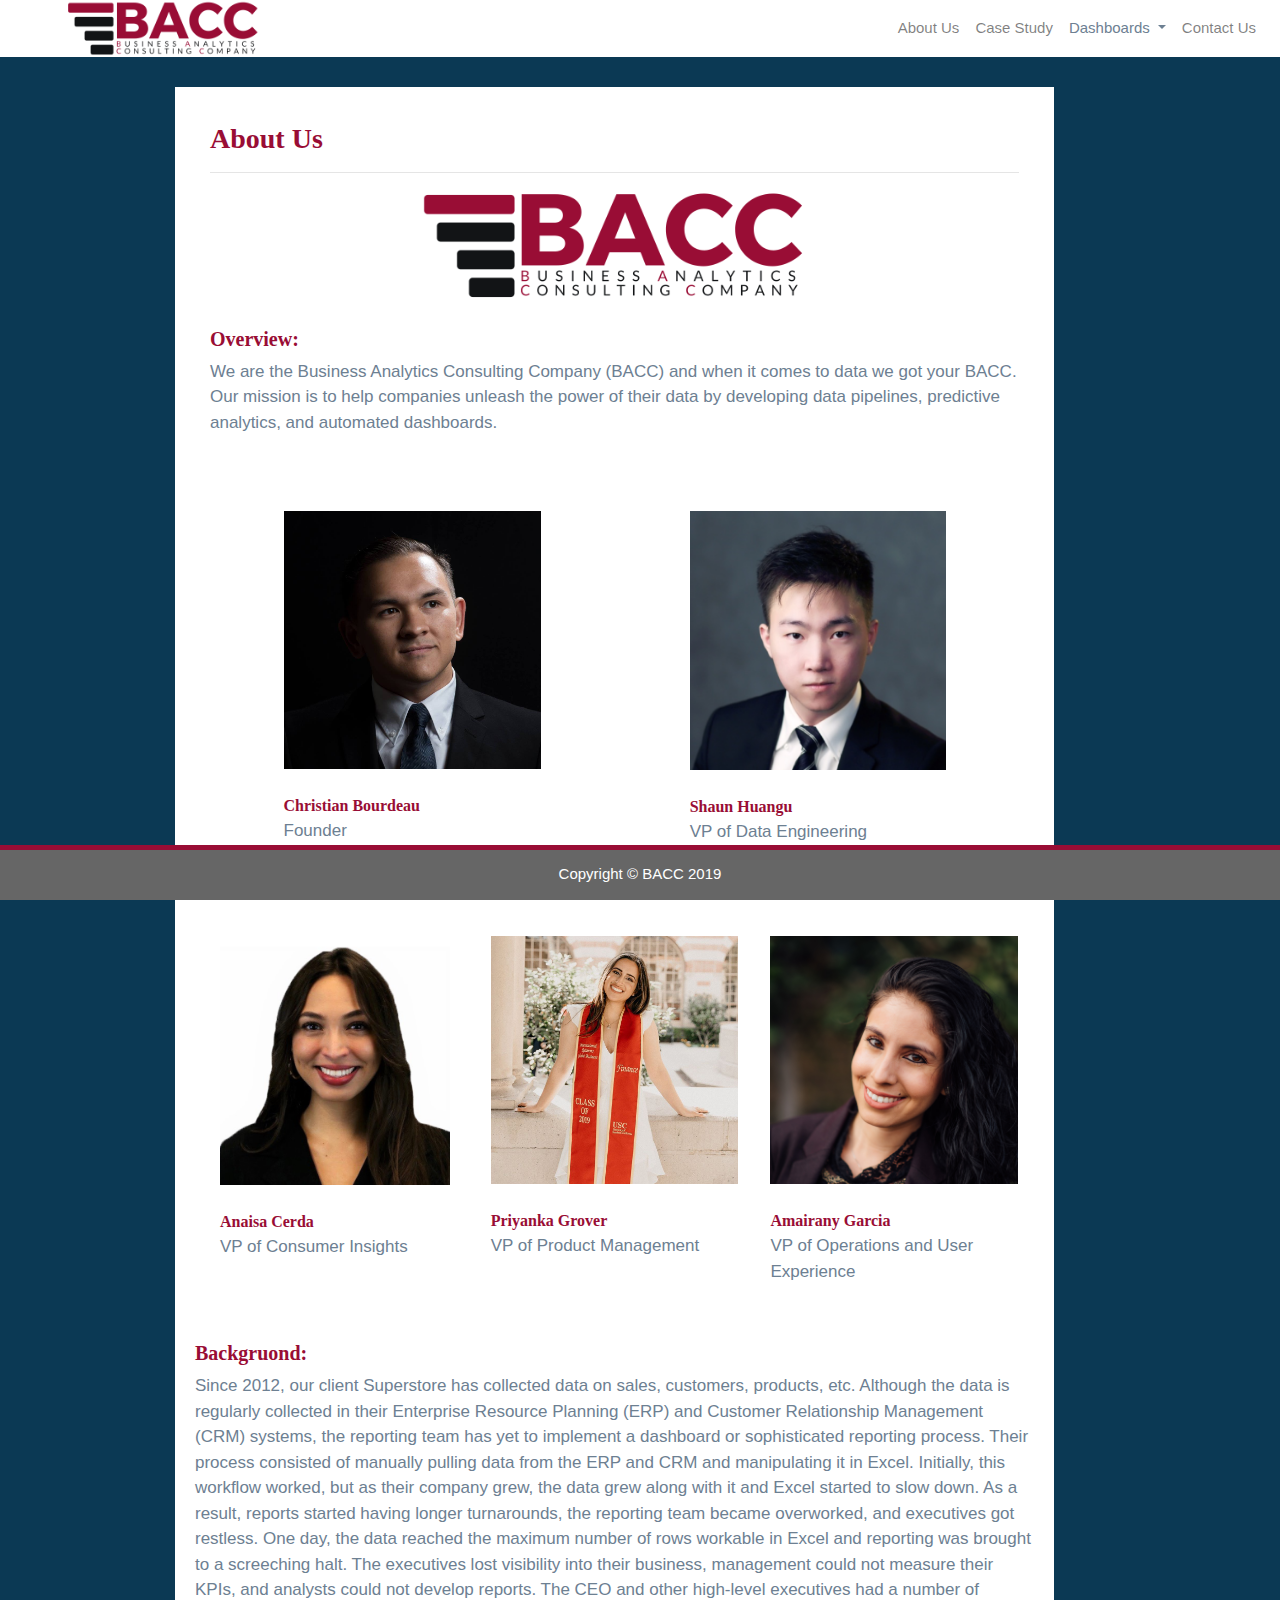
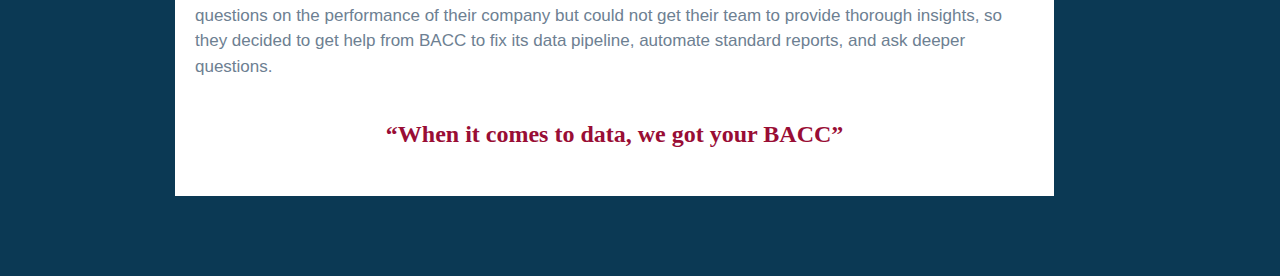
==== index.html @ 6292c42b "Adding files" ====
<!DOCTYPE html>
<html>

<head>
  <meta charset="utf-8" />
  <meta http-equiv="X-UA-Compatible" content="IE=edge">
  <title>BACC-Superstore</title>
  <meta name="viewport" content="width=device-width, initial-scale=1">

  <!-- Bootstrap CSS -->
  <link rel="stylesheet" href="https://maxcdn.bootstrapcdn.com/bootstrap/4.0.0/css/bootstrap.min.css" integrity="sha384-Gn5384xqQ1aoWXA+058RXPxPg6fy4IWvTNh0E263XmFcJlSAwiGgFAW/dAiS6JXm"
    crossorigin="anonymous">

  <!--CSS Link-->
  <link rel="stylesheet" type="text/css" href="style.css">
</head>

<body>
  <!-- Navigation Section -->
  <div class="navigation">
    <nav class="navbar navbar-expand-lg navbar-light">
      <a class="navbar-brand" style="z-index:3;width:235px;" href="index.html">
          <img src="Images/BACC Logo.png"></a> 
      <button class="navbar-toggler  border border-white" type="button" data-toggle="collapse" data-target="#navbarNavDropdown"
        aria-controls="navbarNavDropdown" aria-expanded="false" aria-label="Toggle navigation">
        <span class="navbar-toggler-icon"></span>
      </button>
      <div class="collapse navbar-collapse" id="navbarNavDropdown">
          <ul class="navbar-nav ml-auto">
            <li class="nav-item">
              <a class="nav-link" href="about.html">About Us</a>
            </li>
            <li class="nav-item">
              <a class="nav-link" href="case_study.html">Case Study</a>
            </li>
            <li class="nav-item dropdown">
                <a class="nav-link dropdown-toggle" href="#" id="navbarDropdownMenuLink" data-toggle="dropdown"
                  aria-haspopup="true" aria-expanded="false" style="color: #6D8092">
                  Dashboards
                </a>
                <div class="dropdown-menu" aria-labelledby="navbarDropdownMenuLink">
                  <a class="dropdown-item" href="executive_overview.html">Executive Overview</a>
                  <a class="dropdown-item" href="product.html">Product Performance</a>
                  <a class="dropdown-item" href="customer.html">Customer Performance</a>
                  <a class="dropdown-item" href="shipping.html">Shipping Trends</a>
                  <a class="dropdown-item" href="forecast.html">Sales Forecast</a>
                </div>
            </li>
            <li class="nav-item">
              <a class="nav-link" href="contact.html">Contact Us</a>
            </li>
          </ul>
        </div>
      </nav>
    </div>

  <!-- Content Section -->
  <div class="container">
    <div class="row" style="padding-left: 50px;">
      <div class="col-11">
        <!-- Box content  -->
        <div class="box">
          <div class="col-12">
            <h3 class="title">About Us</h3>
              <hr>
                <img src="Images/BACC Logo.png" class="center vizualization"  alt="BACC Logo">
                <h5 class="title">Overview:</h5>
                <p> We are the Business Analytics Consulting Company (BACC) and when it comes to data we got your BACC. 
                    Our mission is to help companies unleash the power of their data by developing data pipelines, predictive 
                    analytics, and automated dashboards.</p>
                  <div class="row">
                    <div class="column2" style="padding: 60px; width:45% ; height: 60%">
                      <img src="Images/Christian.jpg" alt="Christian Bourdeau"style="height=30%">
                        <div class="title">Christian Bourdeau</div>
                        <p>Founder</p>
                    </div> 
                    <div class="column2" style="padding: 60px; width:44.9%; height: 25%">
                      <img src="Images/Shaun2.JPG" alt="Shaun Huangu">
                      <div class="title">Shaun Huangu</div>
                      <p>VP of Data Engineering</p>
                    </div>
                  </div> 
                  <div class="row">
                    <div class="column" style="padding: 25px; height: 30%">
                      <img class="panel " src="Images/Anaisa2.PNG" alt="Anaisa Cerda">
                      <div class="title">Anaisa Cerda</div>
                      <p>VP of Consumer Insights</p>
                    </div>
                    <div class="column" style="padding: 16px; height: 30%">  
                      <img class="panel" src="Images/Pryanka.jpg" alt="Priyanka Grover">
                      <div class="title">Priyanka Grover</div>
                      <p>VP of Product Management</p>
                    </div>
                    <div class="column" style="padding: 16px; height: 30%">
                      <img class="panel" src="Images/Amairany.jpg" alt="Amairany Garcia">
                      <div class="title">Amairany Garcia</div>
                      <p>VP of Operations and User Experience</p>
                    </div>
                  </div>       
                                                                    
              <div class="row">      
              <h5 class="title">Backgruond:</h5>
              <p>Since 2012, our client Superstore has collected data on sales, customers, products, etc. Although the data 
                  is regularly collected in their Enterprise Resource Planning (ERP) and Customer Relationship Management (CRM) 
                  systems, the reporting team has yet to implement a dashboard or sophisticated reporting process. Their process 
                  consisted of manually pulling data from the ERP and CRM and manipulating it in Excel. Initially, this workflow 
                  worked, but as their company grew, the data grew along with it and Excel started to slow down. As a result, 
                  reports started having longer turnarounds, the reporting team became overworked, and executives got restless. 
                  One day, the data reached the maximum number of rows workable in Excel and reporting was brought to a screeching 
                  halt. The executives lost visibility into their business, management could not measure their KPIs, and analysts 
                  could not develop reports. The CEO and other high-level executives had a number of questions on the performance of 
                  their company but could not get their team to provide thorough insights, so they decided to get help from BACC to 
                  fix its data pipeline, automate standard reports, and ask deeper questions.</p>
              </div>
            <h4 class="title" style="text-align: center">“When it comes to data, we got your BACC”</h4> 
            <br>
          </div>
        </div>
      </div>
    </div>
  </div> 
  
 

  <!-- Footer Section -->
  <footer>
    <div class="footer">Copyright &copy; BACC 2019</div>
  </footer>

  <!-- Bootstrap JS -->
  <script src="https://code.jquery.com/jquery-3.2.1.slim.min.js" integrity="sha384-KJ3o2DKtIkvYIK3UENzmM7KCkRr/rE9/Qpg6aAZGJwFDMVNA/GpGFF93hXpG5KkN"
    crossorigin="anonymous"></script>
  <script src="https://cdnjs.cloudflare.com/ajax/libs/popper.js/1.12.9/umd/popper.min.js" integrity="sha384-ApNbgh9B+Y1QKtv3Rn7W3mgPxhU9K/ScQsAP7hUibX39j7fakFPskvXusvfa0b4Q"
    crossorigin="anonymous"></script>
  <script src="https://maxcdn.bootstrapcdn.com/bootstrap/4.0.0/js/bootstrap.min.js" integrity="sha384-JZR6Spejh4U02d8jOt6vLEHfe/JQGiRRSQQxSfFWpi1MquVdAyjUar5+76PVCmYl"
    crossorigin="anonymous"></script>

</body>

</html>
---- style.css ----
/* Body */
body {
    background-color:#0B3954!important; 
}

/* Navbar */
.navbar{
    max-height: 57px; 
}
.navigation .navbar-brand{
    /* color: white;  */
    margin-left: 30px; 
    padding: inherit; 
    font-weight: bold; 
    /* background-color: #087E8B; */
    font-family: Georgia, 'Times New Roman', Times, serif;
}
.navbar{
    background-color: white; 
    font-size: 30px; 
}
.active, .dropdown-menu .dropdown-item:active a:hover{
    background-color:#E7E7E7!important; 
}
.dropdown-item{
    color: #6D8092 !important; 
}
.dropdown .dropdown-menu .dropdown-item:active, .dropdown .dropdown-menu .dropdown-item:hover{
    background-color:#E7E7E7 !important; 
}
a{
    color: #6D8092;
    font-size: 15px; 
}
.nav-link:hover{
    background-color:#E7E7E7 !important;
   }

.navbar-brand:hover{
color: rgb(175, 175, 175) !important;
}

/* Images */
img{
    width:100% !important;
    height:100% !important;
}
.active, .panel:hover{
    border-color:#990D35;
    border-style: solid; 
    
}
.vizualization{
    width:50% !important;
    height:50% !important;
}

.center {
    display: block;
    margin-left: auto;
    margin-right: auto;
    width: 50%;
}
  
/* Three image containers (use 25% for four, and 50% for two, etc) */
.column {
    float: left;
    width: 33.33%;
    padding: 5px;
}
/* Two image containers (use 25% for four, and 50% for two, etc) */
.column2 {
    float: right;
    width: 50%;
    padding: 5px;
    margin-left: 3.4%;
}  
/* Clear floats after image containers */
.row::after {
    content: "";
    clear: both;
    display: table;
}

/* Title Class  */
.title{
    color: #990D35;  
    font-family: Georgia, 'Times New Roman', Times, serif;
    font-weight: bolder; 
    padding-top: 25px; 
}

/* Paragraph Element */
p{
 color: #6D8092;
 font-family: Arial, Helvetica, sans-serif;
 font-size: 17px; 
}

/* Lists Element */
li{
    color: #6D8092;
    font-family: Arial, Helvetica, sans-serif;
    font-size: 17px; 
   }
/* Box Class */
.box {
    margin-top: 30px; 
    margin-bottom: 80px; 
    margin-right: 50px;
    margin-left: 40px;
    padding: 10px 20px 15px; 
    color:black;
    background-color: white; 
    align-items: center;

  }

/* Table */
  .table{
    font-size: 15px; 
    border-top-color: white !important; 
}

/* Contact Us */
/* Style inputs with type="text", select elements and textareas */
input[type=text], select, textarea {
    width: 100%; /* Full width */
    padding: 12px; /* Some padding */ 
    border: 1px solid #ccc; /* Gray border */
    border-radius: 4px; /* Rounded borders */
    box-sizing: border-box; /* Make sure that padding and width stays in place */
    margin-top: 6px; /* Add a top margin */
    margin-bottom: 16px; /* Bottom margin */
    resize: vertical /* Allow the user to vertically resize the textarea (not horizontally) */
  }
  
  /* Style the submit button with a specific background color etc */
  input[type=submit] {
    background-color: #990D35;
    color: white;
    padding: 12px 20px;
    border: none;
    border-radius: 4px;
    cursor: pointer;
  }
  
  /* When moving the mouse over the submit button, add a darker green color */
  input[type=submit]:hover {
    background-color: #4CAF50;
  }
  
  /* Add a background color and some padding around the form */
  /* .container {
    border-radius: 5px;
    background-color: #f2f2f2;
    padding: 20px;
  } */

/* Footer */
footer{
background-color: #666666; 
border-top-style: solid; 
border-top-width: 5px; 
border-top-color: #990D35;
color: white; 
min-height: 55px; 
font-family: Arial, Helvetica, sans-serif;
font-size: 15px; 
text-align: center; 
position: fixed;
left: 0;
bottom: 0;
width: 100%;
padding-top: 13px; 
}

/* Media Queries */
@media(max-width: 992px){
.navbar-expand-lg{
background-color: #990D35 !important;
}
.navbar{
    max-height: none; 
    padding: inherit;
}
.navbar div{
    margin: inherit; 
    background-color: white;  
}
.navbar-brand{
    padding: 10px !important; 
}

button{
    margin-right: 30px; 
}
button:focus {

    outline: 1px dotted;
    outline: 5px auto -webkit-focusring-color;
    
    }
}
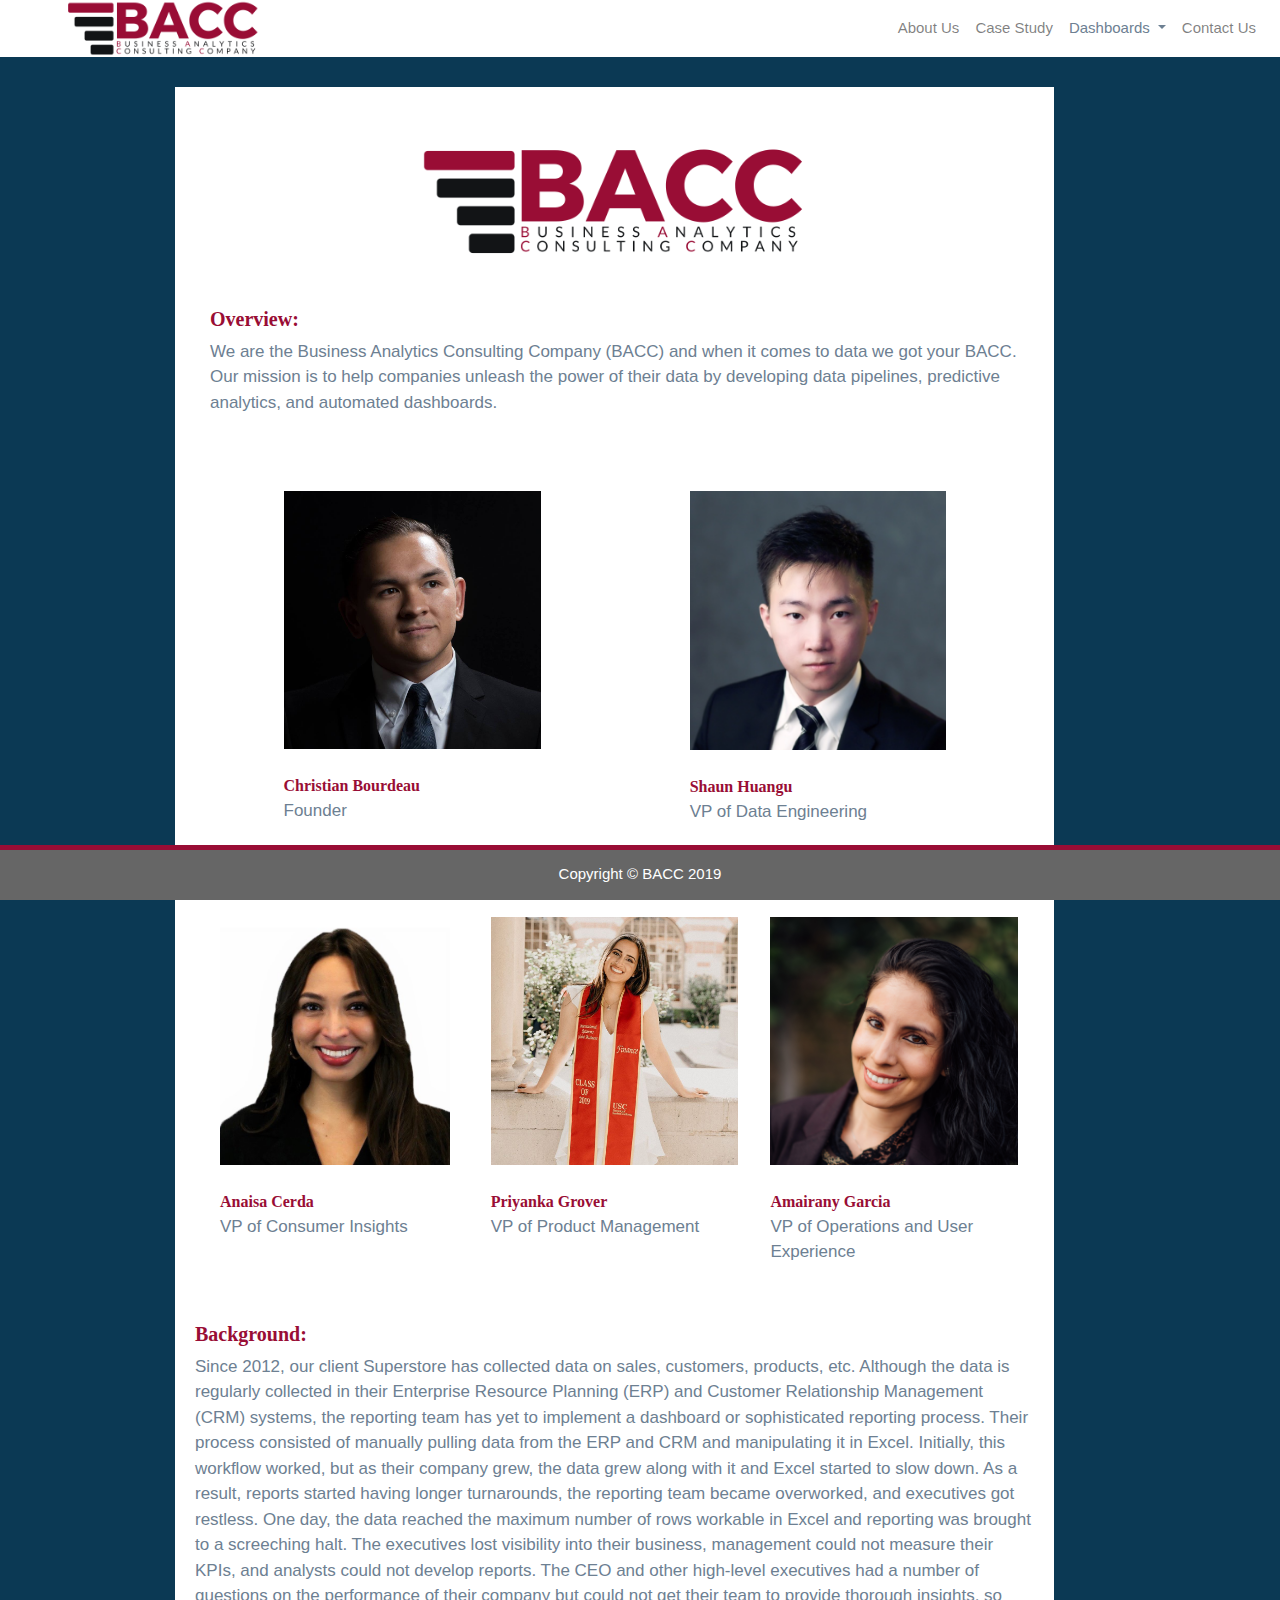
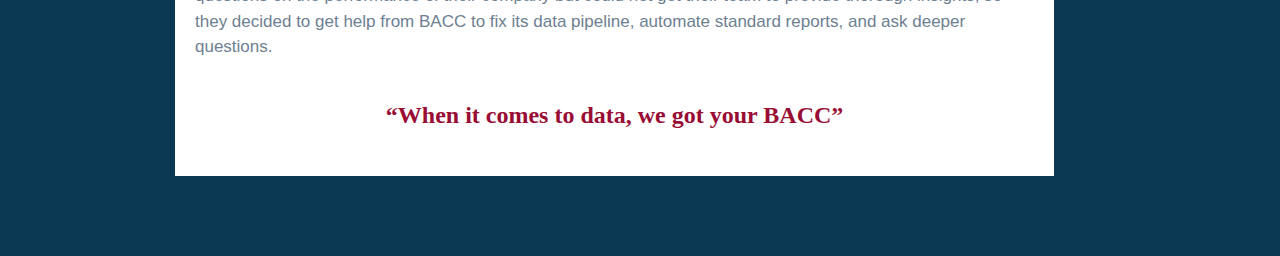
==== commit 7e611951: "Updating files" ====
--- a/index.html
+++ b/index.html
@@ -62,9 +62,10 @@
         <!-- Box content  -->
         <div class="box">
           <div class="col-12">
-            <h3 class="title">About Us</h3>
-              <hr>
+            <br>  
+            <br>
                 <img src="Images/BACC Logo.png" class="center vizualization"  alt="BACC Logo">
+                <br>
                 <h5 class="title">Overview:</h5>
                 <p> We are the Business Analytics Consulting Company (BACC) and when it comes to data we got your BACC. 
                     Our mission is to help companies unleash the power of their data by developing data pipelines, predictive 
@@ -100,7 +101,7 @@
                   </div>       
                                                                     
               <div class="row">      
-              <h5 class="title">Backgruond:</h5>
+              <h5 class="title">Background:</h5>
               <p>Since 2012, our client Superstore has collected data on sales, customers, products, etc. Although the data 
                   is regularly collected in their Enterprise Resource Planning (ERP) and Customer Relationship Management (CRM) 
                   systems, the reporting team has yet to implement a dashboard or sophisticated reporting process. Their process 
@@ -120,8 +121,6 @@
       </div>
     </div>
   </div> 
-  
- 
 
   <!-- Footer Section -->
   <footer>
--- a/style.css
+++ b/style.css
@@ -46,7 +46,7 @@
     height:100% !important;
 }
 .active, .panel:hover{
-    border-color:#990D35;
+    border-color:#E7E7E7;
     border-style: solid; 
     
 }
@@ -149,13 +149,6 @@
   input[type=submit]:hover {
     background-color: #4CAF50;
   }
-  
-  /* Add a background color and some padding around the form */
-  /* .container {
-    border-radius: 5px;
-    background-color: #f2f2f2;
-    padding: 20px;
-  } */
 
 /* Footer */
 footer{
@@ -178,7 +171,7 @@
 /* Media Queries */
 @media(max-width: 992px){
 .navbar-expand-lg{
-background-color: #990D35 !important;
+background-color: white!important;
 }
 .navbar{
     max-height: none; 
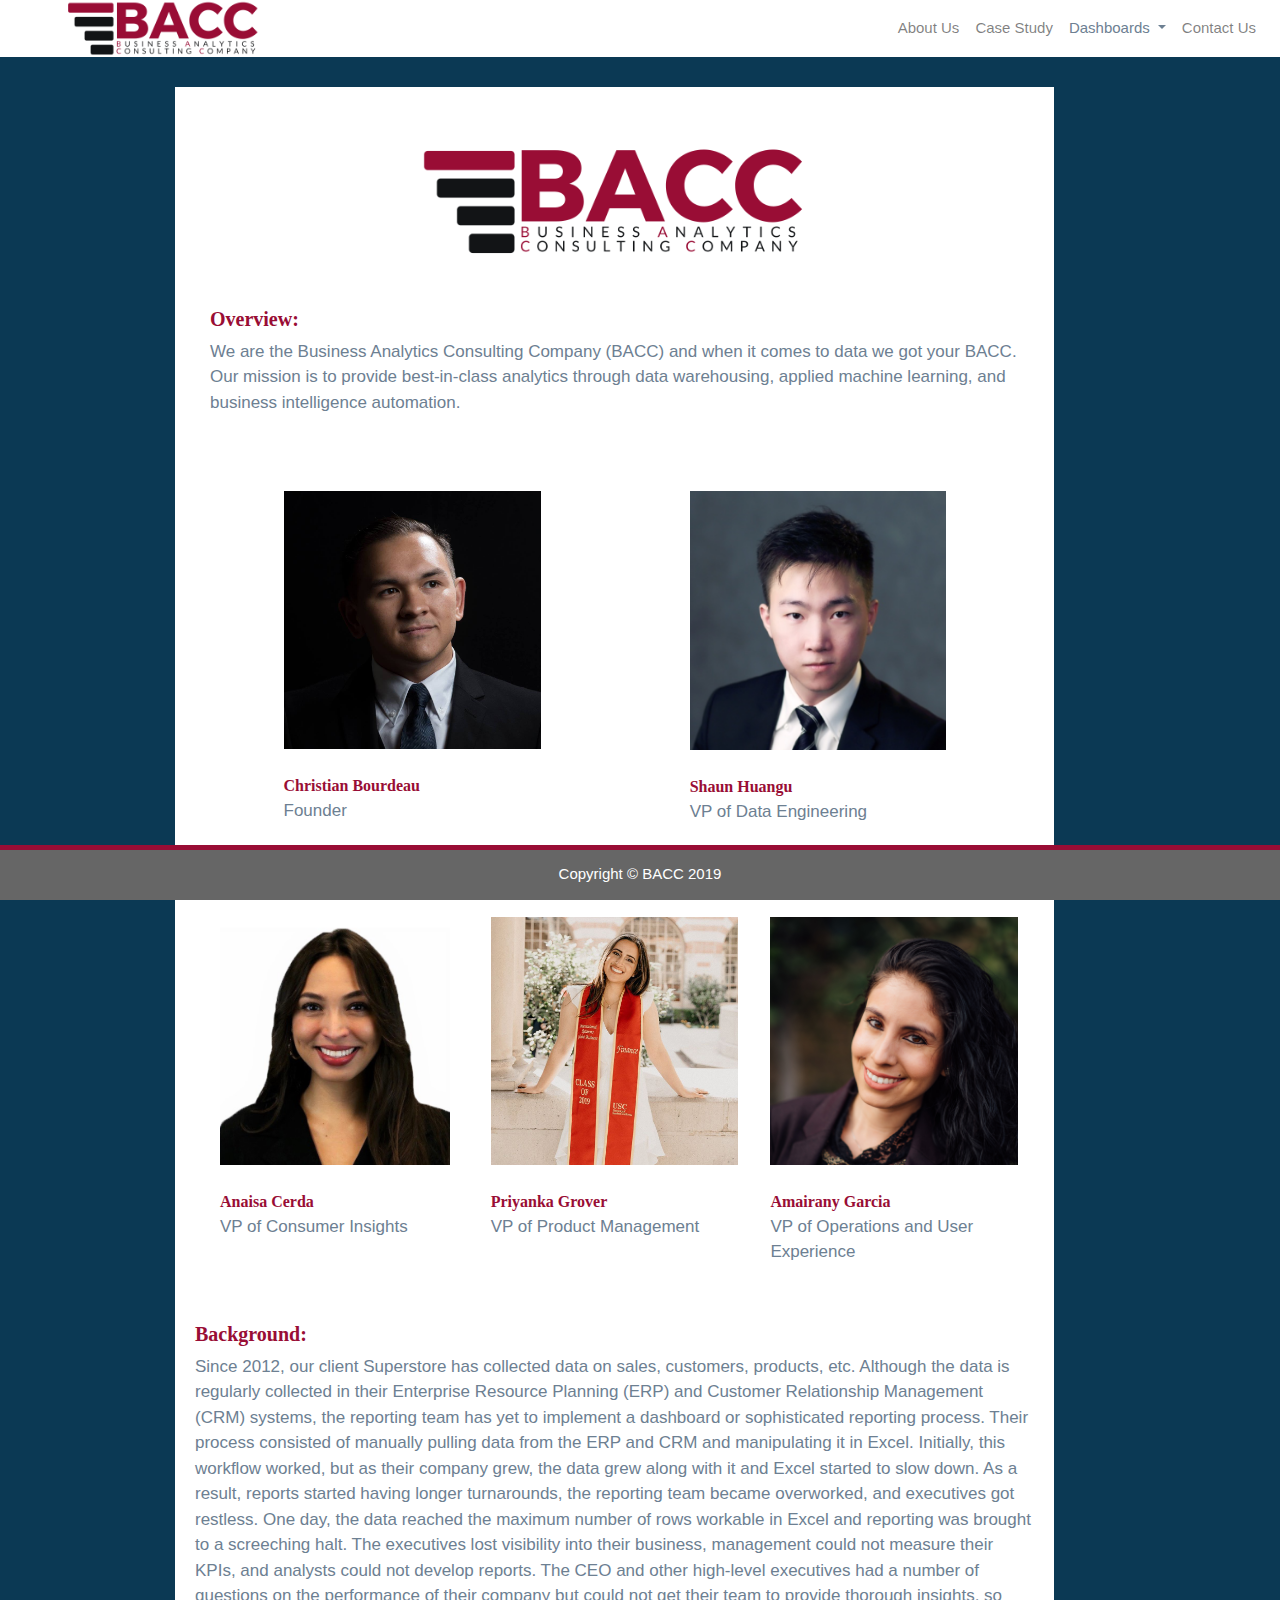
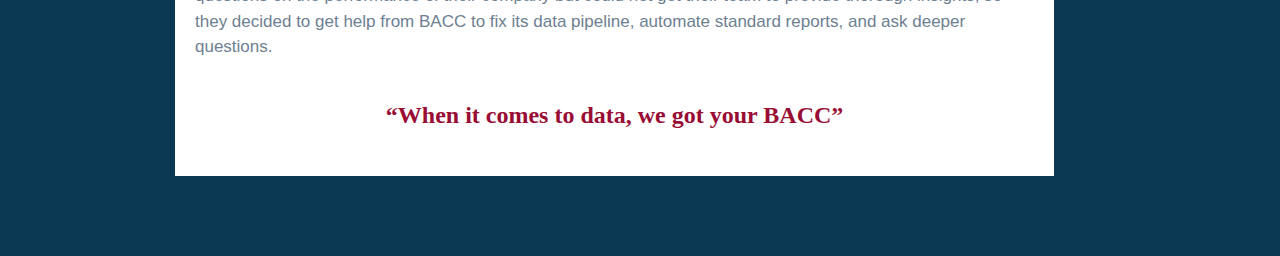
==== commit ce2e1278: "Update" ====
--- a/index.html
+++ b/index.html
@@ -68,8 +68,8 @@
                 <br>
                 <h5 class="title">Overview:</h5>
                 <p> We are the Business Analytics Consulting Company (BACC) and when it comes to data we got your BACC. 
-                    Our mission is to help companies unleash the power of their data by developing data pipelines, predictive 
-                    analytics, and automated dashboards.</p>
+                    Our mission is to provide best-in-class analytics through data warehousing, applied machine 
+                    learning, and business intelligence automation.</p>
                   <div class="row">
                     <div class="column2" style="padding: 60px; width:45% ; height: 60%">
                       <img src="Images/Christian.jpg" alt="Christian Bourdeau"style="height=30%">
--- a/style.css
+++ b/style.css
@@ -136,7 +136,7 @@
   }
   
   /* Style the submit button with a specific background color etc */
-  input[type=submit] {
+  a[type=submit] {
     background-color: #990D35;
     color: white;
     padding: 12px 20px;
@@ -146,7 +146,7 @@
   }
   
   /* When moving the mouse over the submit button, add a darker green color */
-  input[type=submit]:hover {
+  a[type=submit]:hover {
     background-color: #4CAF50;
   }
 
